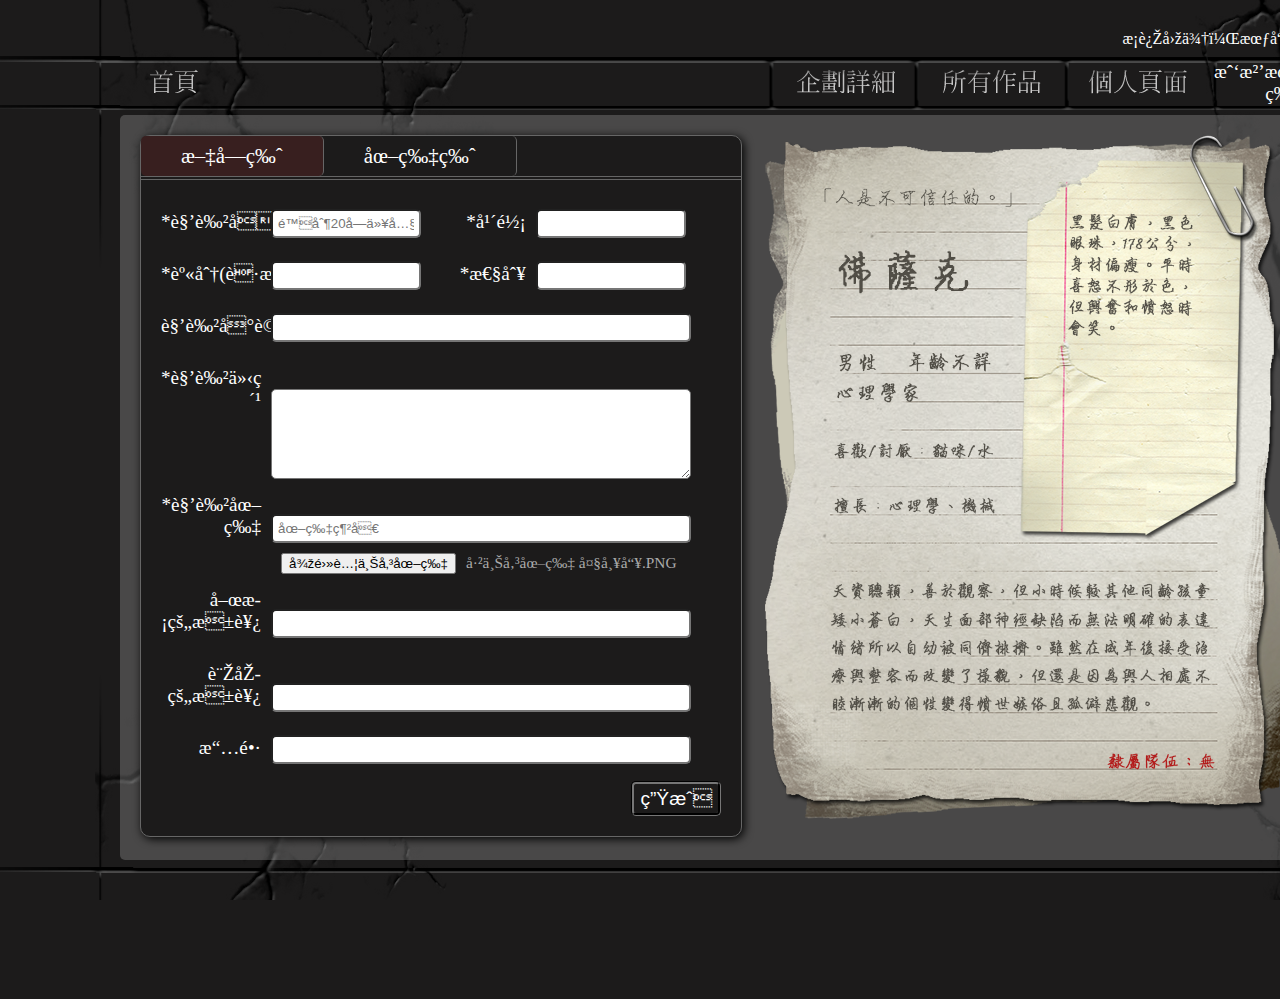
==== character.html @ 7727bb92 "角色產稱文字版 初版" ====
<html>

<head>
<meta http-equiv="Content-Type" content="charset=uft-8">

<link rel="stylesheet" type="text/css" href="./index.css"/>
<link rel="stylesheet" type="text/css" href="./overlay.css"/>
<link rel="stylesheet" type="text/css" href="./character.css"/>

<script src="https://ajax.googleapis.com/ajax/libs/jquery/1.10.2/jquery.min.js"></script>
<script src="http://cdn.jquerytools.org/1.2.7/full/jquery.tools.min.js"></script>

<title>HX8</title>

</head>

<body>
<div id="wrap">
	<div id="pics">
		<img id="frame_top" src="./image/frame_top.png" />
		<img id="frame_bot" src="./image/frame_bot.png" />
		<img id="bg_top" src="./image/bg_top.png" />
		<img id="bg_bot" src="./image/bg_bot.png" />
	</div>

	<div id="msg">歡迎回來，會員ID XXX</div>

	<div id="nav">
		<ul id="nav_l">
			<li id="nav_home"><img src="./image/btn_home.png" /></li>
		</ul>
		<ul id="nav_r">
			<li id="nav_logout">我沒有登出圖片</li>
			<li id="nav_personal"><img src="./image/btn_personal.png" /></li>
			<li id="nav_all"><img src="./image/btn_all.png" /></li>
			<li id="nav_detail"><img src="./image/btn_detail.png" /></li>
		</ul>
	</div>
	
	<div id="content">
		<div id="char_frame">
			<div id="char_form">
				<ul id="char_tab">
					<li id="char_tab_text" rel="char_text" class="char_tab_title char_tab_active">文字版</li>
					<li id="char_tab_pic" rel="char_pic" class="char_tab_title">圖片版</li>
				</ul>
				<div id="char_hr"></div>
				<div id="char_text" class="char_tab_content char_content_active">
					<form id="char_form_text">
						<label for="char_name">*角色名稱</label><input type="text" id="char_name" placeholder="限制20字以內">
						<label for="char_age">*年齡</label><input type="text" id="char_age" placeholder=""><br>
						<label for="char_class">*身分(職業)</label><input type="text" id="char_class" placeholder="">
						<label for="char_gender">*性別</label><input type="text" id="char_gender" placeholder=""><br>
						<label for="char_mantra">角色台詞</label><input type="text" id="char_mantra" class="char_fullwidth" placeholder=""><br>
						<label for="char_intro">*角色介紹</label><textarea type="text" id="char_intro" class="char_fullwidth" placeholder=""></textarea><br>
						<label for="char_pic">*角色圖片</label><input type="text" id="char_pic" class="char_fullwidth" placeholder="圖片網址"><br>
						<button id="char_pic_btn">從電腦上傳圖片</button><span id="char_upload_msg">已上傳圖片  大帥哥.PNG</span><br>
						<label for="char_like">喜歡的東西</label><input type="text" id="char_like" class="char_fullwidth" placeholder=""><br>
						<label for="char_hate">討厭的東西</label><input type="text" id="char_hate" class="char_fullwidth" placeholder=""><br>
						<label for="char_expert">擅長</label><input type="text" id="char_expert" class="char_fullwidth" placeholder="">
						<input type="submit" id="char_submit" value="生成" />
					</form>
				</div>
				<div id="char_pic" class="char_tab_content">
					<form id="char_form_pic">
					</form>
				</div>
			</div>
			<div id="char_preview">
				<img src="./image/char_card_example_text.png" />
			</div>
		</div>
	</div>
</div>

<script>
	$(".char_tab_title").click(function(){
		$(".char_tab_title").removeClass("char_tab_active");
		$(this).addClass("char_tab_active");
		$(".char_tab_content").removeClass("char_content_active");
		$("#"+$(this).attr("rel")).addClass("char_content_active");
	});
</script>
</body>

</html>
---- index.css ----
@font-face {
	font-family: 'wt002';
	src: url('./font/wt002.ttf');
}

html, body {
	width: 100%;
	height: 100%;
	margin: 0px;
	background-color: #1C1B1B;
	min-width: 1440px;
	overflow-x: hidden;
	position: relative;
	z-index: -10;
	font-family: 'wt002';
}

#wrap {
	position: relative;
	height: 100%;
	width: 1250px;
	margin: 0 auto;
}

#bg_top, #bg_mid, #bg_bot, 
#frame_top, #frame_bot {
	position: absolute;
}

#frame_top,
#frame_bot {
	left: 50%;
	width: 1750px;
	margin-left: -875px;
}

#frame_top { top: 0px;   }
#frame_bot { top: 650px; }
#bg_top    { top: 0px;   }
#bg_mid    { top: 110px;  left: -205px; }
#bg_bot    { top: 510px; }

#logo {
	position: absolute;
	top: 115px;
	left: 455px;
	width: 800px;
	height: 458px;
}

#content {
	position: relative;
	height: 800px;
}

#pics img {
	z-index: -1;
}

#msg {
	color: white;
	text-align: right;
	position: relative;
	top: 30px;
}

#nav {
	color: white;
	font-size: 1.2em;
	height: 42px;
	position: relative;
	top: 43px;
	left: 9px;
}

#nav ul {
	margin: 0px;
	padding: 0px;
}

#nav li {
	list-style-type: none;
	border-radius: 5px;
	width: 140px;
	height: 44px;
	text-align: center;
	cursor: pointer;
}

#nav li:hover {
	background-color: #381F1F;
}

#nav_l li { float: left;   margin-right: 6px; }
#nav_r li { float: right;  margin-left: 6px;  }

#nav img {
	position: relative;
	z-index: 10;
	top: 8px;
}

#ytb {
	position: absolute;
	width: 570px;
	height: 320px;
	top: 440px;
	left: 50px;
}

#text {
	position: absolute;
	height: 340px;
	width: 720px;
	top: 440px;
	left: 540px;
	color: white;
	text-align: right;
	line-height: 1.8em;
}

#ruattend {
	position: absolute;
	left: 275px;
	top: 270px;
}

#attendbtn {
	background-image: url('./image/btn_attend.png');
	background-repeat: no-repeat;
	background-size: contain;
	position: absolute;
	height: 115px;
	width: 115px;
	top: 200px;
	left: 585px;
	cursor: pointer;
}

#attendbtn:hover {
	background-image: url('./image/btn_attend_hover.png');
}

#overlay_login {
	width:403px;
	min-height:230px;
}

#overlay_login a {
	color: white;
	text-decoration: none;
}

#login_title, #login_hr,
#login_user, #login_pass,
#login_rmbr, #login_rmbr_label,
#login_submit, #login_rgstr {
	position: absolute;
}

#login_title {
	top: 15px;
	left: 25px;
	font-size: 1.3em;
}

#login_hr {
	top: 50px;
	border-top: 1px solid #666;
	border-bottom: 1px solid #666;
	width: 100%;
	height: 2px;
}

#login_user,
#login_pass {
	font-size: 1.2em;
	width: 350px;
	padding: 5px;
	border-radius: 5px;
	left: 25px;
}

#login_user {
	top: 75px;
}

#login_pass {
	top: 125px;
}

#login_rmbr {
	top: 185px;
	left: 25px;
	cursor: pointer;
}

#login_rmbr_label {
	top: 185px;
	left: 45px;
	cursor: pointer;
}

#login_submit {
	top: 175px;
	left: 285px;
	width: 90px;
	height: 35px;
	border: 3px groove #222;
	border-radius: 5px;
	background: none;
	color: white;
	font-size: 1.3em;
	cursor: pointer;
}

#login_submit:hover {
	background-color: #381F1F;
}

#login_rgstr {
	top: 185px;
	left: 240px;
}

#overlay_contract {
	width:403px;
	min-height:230px;
}

#footer {
	text-align: center;
	width: 100%;
}

#footer_plurk,
#footer_ask,
#footer_hx8 {
	display: inline;
	height: 52px;
	margin: 20px 50px;
}

#footer_plurk {
	width: 82px;
}

#footer_ask {
	width: 68px;
}

#footer_hx8 {
	width: 110px;
}

.clearboth {
	clear: both;
}
---- overlay.css ----
/* the overlayed element */
.simple_overlay {
 
    /* must be initially hidden */
    display:none;
 
    /* place overlay on top of other elements */
    z-index:10000;
 
    /* styling */
    background-color:#1C1B1B;
    color: white;
 
    position: relative;

    border:1px solid #666;
    border-radius: 20px;

    /* CSS3 styling for latest browsers */
    -moz-box-shadow:0 0 90px 5px #000;
    -webkit-box-shadow: 0 0 90px #000;
}
 
/* close button positioned on upper right corner */
.simple_overlay .close {
    background-image:url(./image/close.png);
    position:absolute;
    right:15px;
    top:15px;
    cursor:pointer;
    height:28px;
    width:28px;
}


/* styling for elements inside overlay */
  .details {
  position:absolute;
  top:15px;
  right:15px;
  font-size:11px;
  color:#fff;
  width:150px;
  }
 
  .details h3 {
  color:#aba;
  font-size:15px;
  }
---- character.css ----
#char_frame {
	position: relative;
	width: 1200px;
	height: 745px;
	margin: 55px auto;
	border-radius: 5px;
	background-color: rgba(255,255,255,0.2);
}

#char_form {
	position: absolute;
	top: 20px;
	left: 20px;
	width: 600px;
	height: 700px;
	background-color: #1C1B1B;
	color: white;
	border: 1px solid #666;
	border-radius: 10px;
	box-shadow: 2px 2px 10px black;
}

#char_tab {
	margin: 0px;
	padding: 0px;
	height: 40px;
	list-style: none;
	font-size: 1.3em;
}

.char_tab_title {
	float: left;
	padding: 8px 40px;
	border-right: 1px solid #666;
	border-radius: 5px;
	cursor: pointer;
}

.char_tab_title:hover {
	background-color: #381F1F;
}

.char_tab_active {
	background-color: #381F1F;
}

#char_hr {
	position: absolute;
	top: 40px;
	border-top: 1px solid #666;
	border-bottom: 1px solid #666;
	width: 100%;
	height: 2px;
}

.char_tab_content {
	display: none;
	position: absolute;
	top: 50px;
	left: 10px;
	width: 580px;
	height: 640px;
	padding: 10px;
	font-size: 1.2em;
}

.char_content_active {
	display: block;
}

.char_tab_content input[type="text"],
.char_tab_content textarea {
	border-radius: 5px;
	padding: 5px;
}

.char_tab_content textarea {
	vertical-align: text-top;
	height: 90px;
	max-height: 150px;
}

.char_tab_content input[type="text"] {
	width: 150px;
}

.char_fullwidth {
	width: 420px !important;
	max-width: 420px;
}

.char_tab_content label {
	display: inline-block;
	width: 100px;
	margin: 15px 10px 15px 0px;
	text-align: right;
}

#char_pic_btn {
	margin-left: 120px;
}

#char_upload_msg {
	font-size: 0.8em;
	color: #AAA;
	margin-left: 10px;
}

#char_submit {
	position: absolute;
	bottom: 30px;
	right: 30px;
	width: 90px;
	height: 35px;
	border: 3px groove #222;
	border-radius: 5px;
	background: none;
	color: white;
	font-size: 1em;
	cursor: pointer;
}

#char_submit:hover {
	background-color: #381F1F;
}

#char_preview {
	position: absolute;
	top: 20px;
	left: 645px;
	width: 600px;
	height: 700px;
}
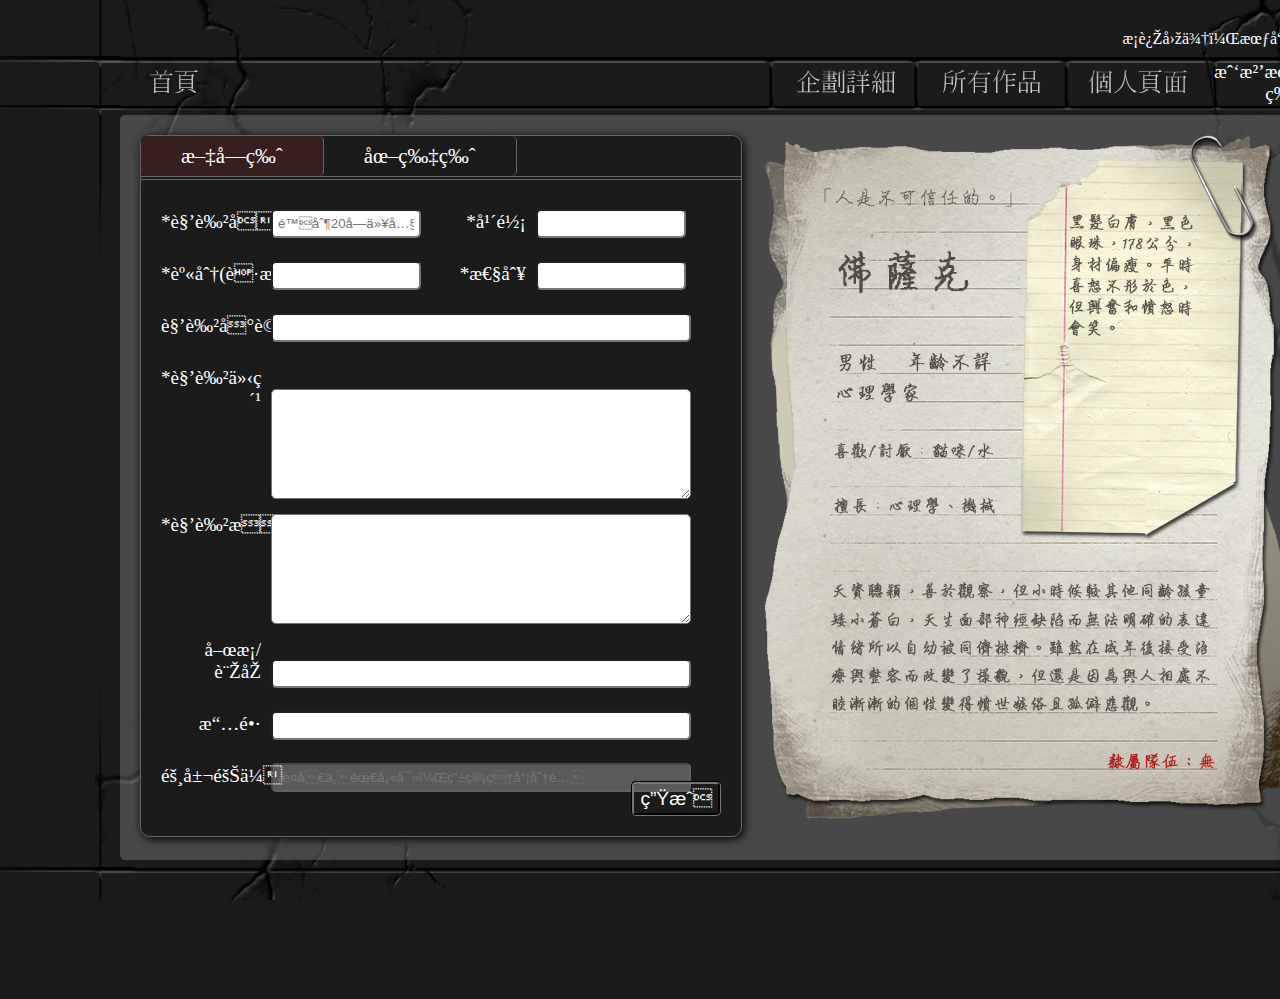
==== commit 8d953740: "角色產生 文字/圖片 初版" ====
--- a/character.html
+++ b/character.html
@@ -39,35 +39,32 @@
 	
 	<div id="content">
 		<div id="char_frame">
-			<div id="char_form">
+			<div id="char_wrap">
 				<ul id="char_tab">
 					<li id="char_tab_text" rel="char_text" class="char_tab_title char_tab_active">文字版</li>
 					<li id="char_tab_pic" rel="char_pic" class="char_tab_title">圖片版</li>
 				</ul>
 				<div id="char_hr"></div>
-				<div id="char_text" class="char_tab_content char_content_active">
-					<form id="char_form_text">
-						<label for="char_name">*角色名稱</label><input type="text" id="char_name" placeholder="限制20字以內">
-						<label for="char_age">*年齡</label><input type="text" id="char_age" placeholder=""><br>
-						<label for="char_class">*身分(職業)</label><input type="text" id="char_class" placeholder="">
-						<label for="char_gender">*性別</label><input type="text" id="char_gender" placeholder=""><br>
-						<label for="char_mantra">角色台詞</label><input type="text" id="char_mantra" class="char_fullwidth" placeholder=""><br>
-						<label for="char_intro">*角色介紹</label><textarea type="text" id="char_intro" class="char_fullwidth" placeholder=""></textarea><br>
-						<label for="char_pic">*角色圖片</label><input type="text" id="char_pic" class="char_fullwidth" placeholder="圖片網址"><br>
-						<button id="char_pic_btn">從電腦上傳圖片</button><span id="char_upload_msg">已上傳圖片  大帥哥.PNG</span><br>
-						<label for="char_like">喜歡的東西</label><input type="text" id="char_like" class="char_fullwidth" placeholder=""><br>
-						<label for="char_hate">討厭的東西</label><input type="text" id="char_hate" class="char_fullwidth" placeholder=""><br>
-						<label for="char_expert">擅長</label><input type="text" id="char_expert" class="char_fullwidth" placeholder="">
+				<div id="char_content">
+					<form id="char_form">
+						<div class="char_text char_pic"><label for="char_name">*角色名稱</label><input type="text" id="char_name" placeholder="限制20字以內">
+						<label for="char_age">*年齡</label><input type="text" id="char_age" placeholder=""><br></div>
+						<div class="char_text char_pic"><label for="char_class">*身分(職業)</label><input type="text" id="char_class" placeholder="">
+						<label for="char_gender">*性別</label><input type="text" id="char_gender" placeholder=""><br></div>
+						<div class="char_text char_pic"><label for="char_mantra">角色台詞</label><input type="text" id="char_mantra" class="char_fullwidth" placeholder=""><br></div>
+						<div class="char_text char_pic"><label for="char_intro">*角色介紹</label><textarea type="text" id="char_intro" class="char_fullwidth" placeholder=""></textarea><br></div>
+						<div class="char_text"><label for="char_describe">*角色描述</label><textarea type="text" id="char_describe" class="char_fullwidth" placeholder=""></textarea><br></div>
+						<div class="char_pic"><label for="char_pic">*角色圖片</label><button id="char_pic_btn">從電腦上傳圖片</button><span id="char_upload_msg">已上傳圖片  大帥哥.PNG</span><br></div>
+						<div class="char_text char_pic"><label for="char_prefer">喜歡/討厭</label><input type="text" id="char_prefer" class="char_fullwidth" placeholder=""><br></div>
+						<div class="char_text char_pic"><label for="char_expert">擅長</label><input type="text" id="char_expert" class="char_fullwidth" placeholder=""></div>
+						<div class="char_text char_pic"><label for="char_team">隸屬隊伍</label><input type="text" id="char_team" class="char_fullwidth" placeholder="此區不需填寫，由管理員分配" disabled></div>
 						<input type="submit" id="char_submit" value="生成" />
-					</form>
-				</div>
-				<div id="char_pic" class="char_tab_content">
-					<form id="char_form_pic">
 					</form>
 				</div>
 			</div>
 			<div id="char_preview">
-				<img src="./image/char_card_example_text.png" />
+				<img src="./image/char_card_example_text.png" id="char_text_img" class="char_active">
+				<img src="./image/char_card_example_pic.png" id="char_pic_img">
 			</div>
 		</div>
 	</div>
@@ -75,10 +72,16 @@
 
 <script>
 	$(".char_tab_title").click(function(){
+		// Tab color transition
 		$(".char_tab_title").removeClass("char_tab_active");
 		$(this).addClass("char_tab_active");
-		$(".char_tab_content").removeClass("char_content_active");
-		$("#"+$(this).attr("rel")).addClass("char_content_active");
+		// Content switch
+		$(".char_text").hide();
+		$(".char_pic").hide();
+		$("."+$(this).attr("rel")).show();
+		// Picture switch
+		$("#char_preview img").removeClass("char_active");
+		$("#"+$(this).attr("rel")+"_img").addClass("char_active");
 	});
 </script>
 </body>
--- a/character.css
+++ b/character.css
@@ -7,7 +7,7 @@
 	background-color: rgba(255,255,255,0.2);
 }
 
-#char_form {
+#char_wrap {
 	position: absolute;
 	top: 20px;
 	left: 20px;
@@ -53,8 +53,7 @@
 	height: 2px;
 }
 
-.char_tab_content {
-	display: none;
+#char_content {
 	position: absolute;
 	top: 50px;
 	left: 10px;
@@ -64,23 +63,32 @@
 	font-size: 1.2em;
 }
 
-.char_content_active {
+#char_preview img,
+.char_pic {
+	display: none;
+}
+
+.char_text {
 	display: block;
 }
 
-.char_tab_content input[type="text"],
-.char_tab_content textarea {
+.char_active {
+	display: block !important;
+}
+
+#char_content input[type="text"],
+#char_content textarea {
 	border-radius: 5px;
 	padding: 5px;
 }
 
-.char_tab_content textarea {
+#char_content textarea {
 	vertical-align: text-top;
-	height: 90px;
-	max-height: 150px;
+	height: 110px;
+	max-height: 110px;
 }
 
-.char_tab_content input[type="text"] {
+#char_content input[type="text"] {
 	width: 150px;
 }
 
@@ -89,7 +97,7 @@
 	max-width: 420px;
 }
 
-.char_tab_content label {
+#char_content label {
 	display: inline-block;
 	width: 100px;
 	margin: 15px 10px 15px 0px;
@@ -97,7 +105,6 @@
 }
 
 #char_pic_btn {
-	margin-left: 120px;
 }
 
 #char_upload_msg {
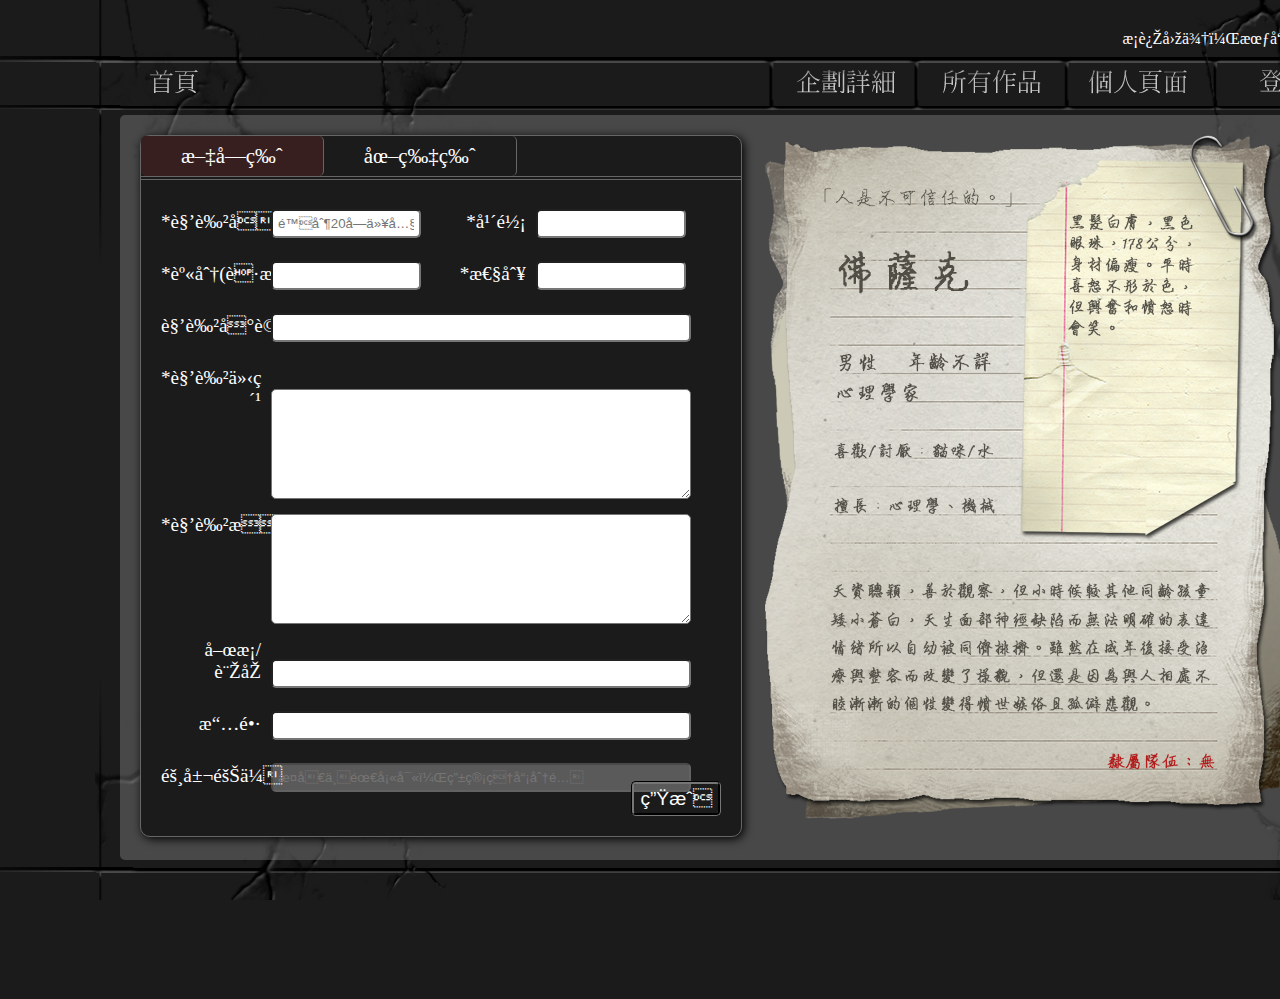
==== commit b3c7a1ca: "角色產生 補登出按鈕圖" ====
--- a/character.html
+++ b/character.html
@@ -30,7 +30,7 @@
 			<li id="nav_home"><img src="./image/btn_home.png" /></li>
 		</ul>
 		<ul id="nav_r">
-			<li id="nav_logout">我沒有登出圖片</li>
+			<li id="nav_logout"><img src="./image/btn_logout.png" /></li>
 			<li id="nav_personal"><img src="./image/btn_personal.png" /></li>
 			<li id="nav_all"><img src="./image/btn_all.png" /></li>
 			<li id="nav_detail"><img src="./image/btn_detail.png" /></li>
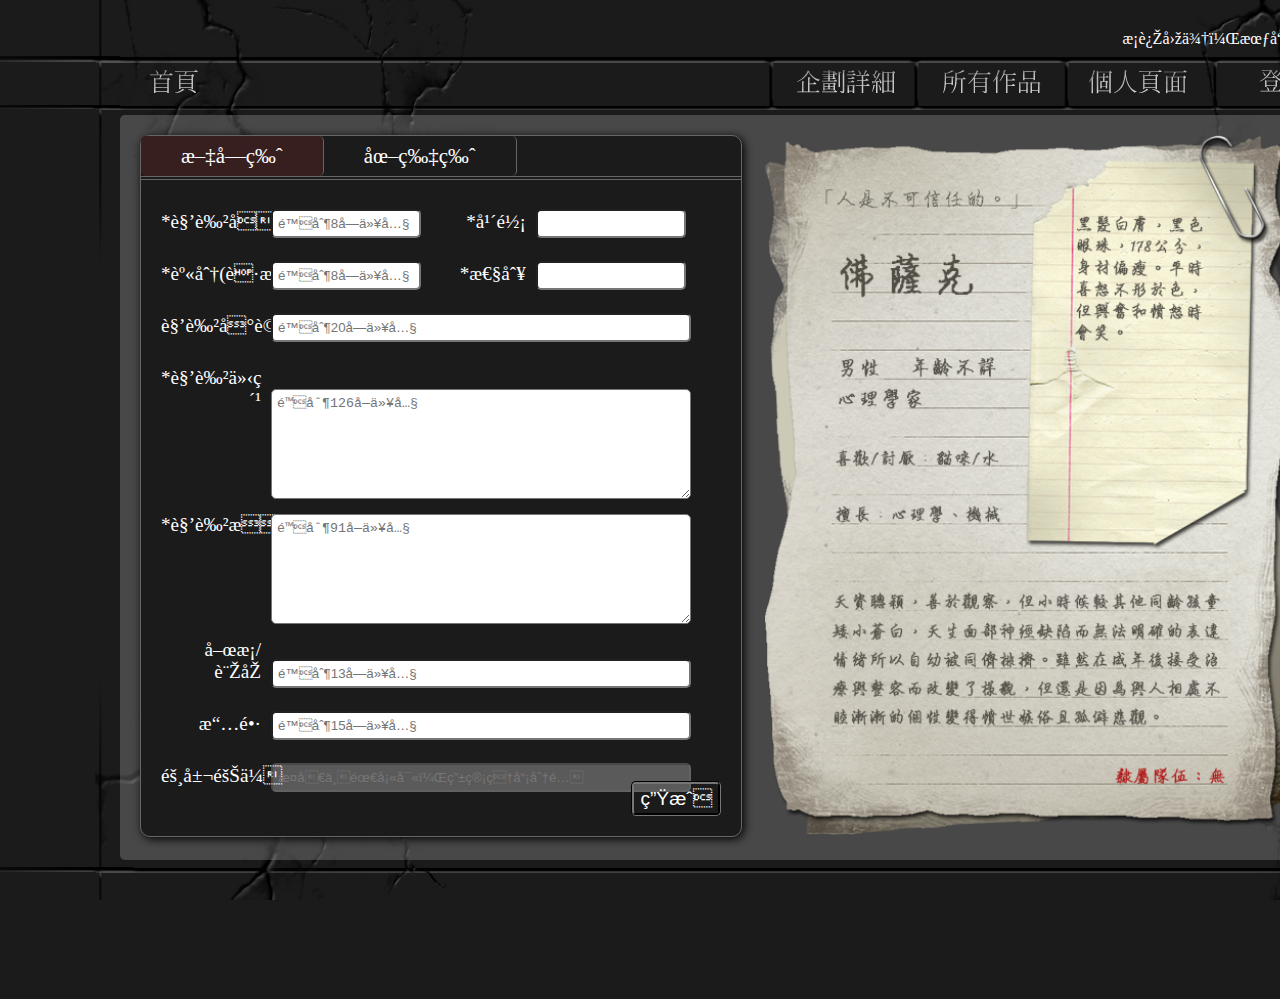
==== commit 27827a47: "角色產生 欄位字數限制" ====
--- a/character.html
+++ b/character.html
@@ -47,16 +47,16 @@
 				<div id="char_hr"></div>
 				<div id="char_content">
 					<form id="char_form">
-						<div class="char_text char_pic"><label for="char_name">*角色名稱</label><input type="text" id="char_name" placeholder="限制20字以內">
-						<label for="char_age">*年齡</label><input type="text" id="char_age" placeholder=""><br></div>
-						<div class="char_text char_pic"><label for="char_class">*身分(職業)</label><input type="text" id="char_class" placeholder="">
-						<label for="char_gender">*性別</label><input type="text" id="char_gender" placeholder=""><br></div>
-						<div class="char_text char_pic"><label for="char_mantra">角色台詞</label><input type="text" id="char_mantra" class="char_fullwidth" placeholder=""><br></div>
-						<div class="char_text char_pic"><label for="char_intro">*角色介紹</label><textarea type="text" id="char_intro" class="char_fullwidth" placeholder=""></textarea><br></div>
-						<div class="char_text"><label for="char_describe">*角色描述</label><textarea type="text" id="char_describe" class="char_fullwidth" placeholder=""></textarea><br></div>
-						<div class="char_pic"><label for="char_pic">*角色圖片</label><button id="char_pic_btn">從電腦上傳圖片</button><span id="char_upload_msg">已上傳圖片  大帥哥.PNG</span><br></div>
-						<div class="char_text char_pic"><label for="char_prefer">喜歡/討厭</label><input type="text" id="char_prefer" class="char_fullwidth" placeholder=""><br></div>
-						<div class="char_text char_pic"><label for="char_expert">擅長</label><input type="text" id="char_expert" class="char_fullwidth" placeholder=""></div>
+						<div class="char_text char_pic"><label for="char_name">*角色名稱</label><input type="text" id="char_name" placeholder="限制8字以內" maxlength="8">
+						<label for="char_age">*年齡</label><input type="text" id="char_age"><br></div>
+						<div class="char_text char_pic"><label for="char_class">*身分(職業)</label><input type="text" id="char_class" placeholder="限制8字以內" maxlength="8">
+						<label for="char_gender">*性別</label><input type="text" id="char_gender"><br></div>
+						<div class="char_text char_pic"><label for="char_mantra">角色台詞</label><input type="text" id="char_mantra" class="char_fullwidth" placeholder="限制20字以內" maxlength="20"><br></div>
+						<div class="char_text char_pic"><label for="char_intro">*角色介紹</label><textarea type="text" id="char_intro" class="char_fullwidth" placeholder="限制126字以內" maxlength="126"></textarea><br></div>
+						<div class="char_text"><label for="char_describe">*角色描述</label><textarea type="text" id="char_describe" class="char_fullwidth" placeholder="限制91字以內" maxlength="91"></textarea><br></div>
+						<div class="char_pic"><label for="char_pic">*角色圖片</label><button id="char_pic_btn" title="限制 426px * 520px 以內">從電腦上傳圖片</button><span id="char_upload_msg">已上傳圖片  大帥哥.PNG</span><br></div>
+						<div class="char_text char_pic"><label for="char_prefer">喜歡/討厭</label><input type="text" id="char_prefer" class="char_fullwidth" placeholder="限制13字以內" maxlength="13"><br></div>
+						<div class="char_text char_pic"><label for="char_expert">擅長</label><input type="text" id="char_expert" class="char_fullwidth" placeholder="限制15字以內" maxlength="15"></div>
 						<div class="char_text char_pic"><label for="char_team">隸屬隊伍</label><input type="text" id="char_team" class="char_fullwidth" placeholder="此區不需填寫，由管理員分配" disabled></div>
 						<input type="submit" id="char_submit" value="生成" />
 					</form>
--- a/character.css
+++ b/character.css
@@ -66,6 +66,7 @@
 #char_preview img,
 .char_pic {
 	display: none;
+	width: 540px;
 }
 
 .char_text {
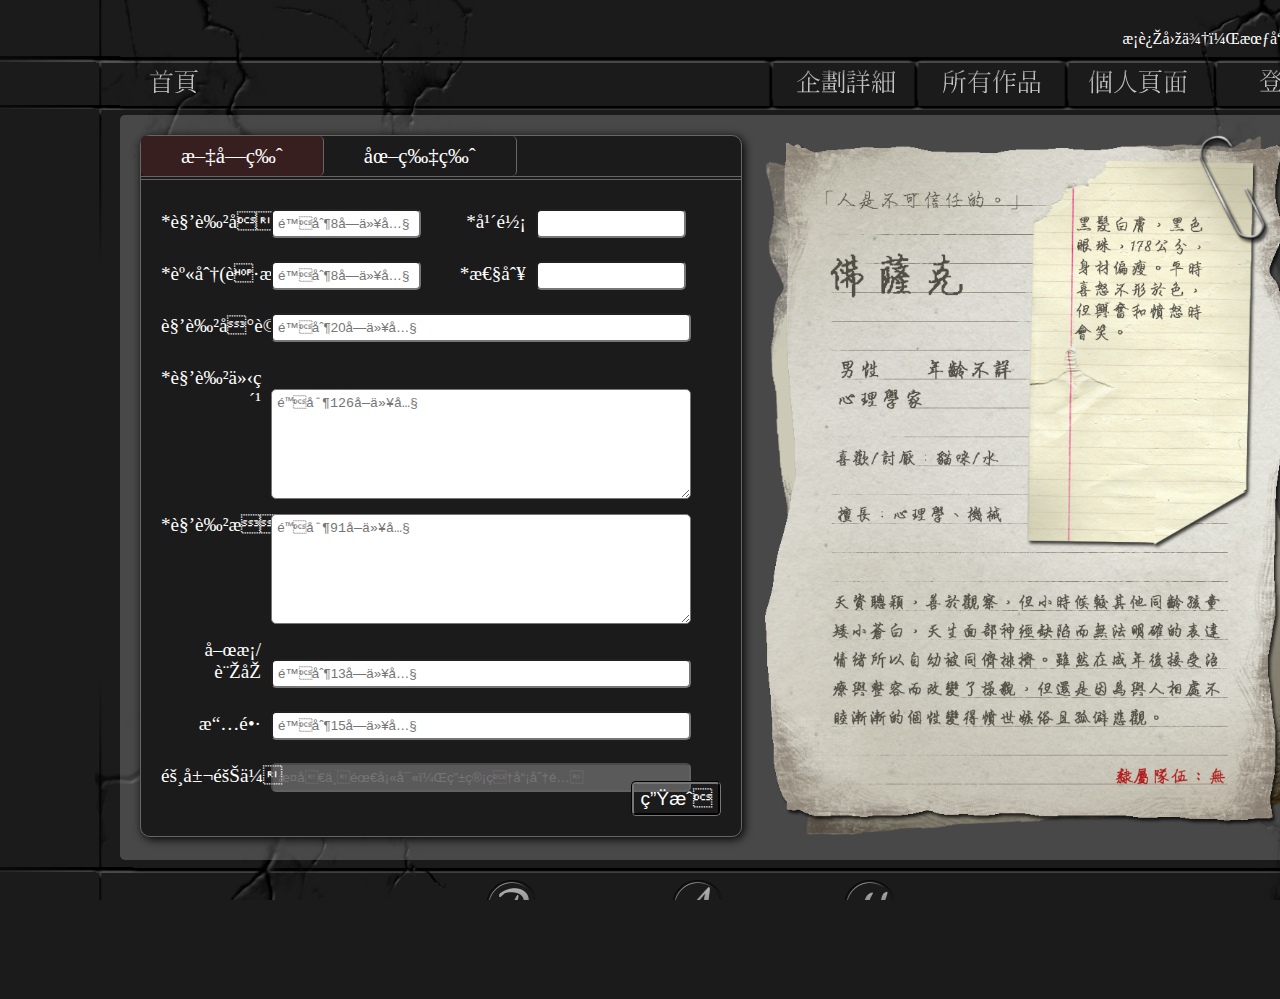
==== commit cdc5fdee: "修正框架位置，角色產生加上footer" ====
--- a/character.html
+++ b/character.html
@@ -68,6 +68,11 @@
 			</div>
 		</div>
 	</div>
+	<div id="footer">
+		<a href="http://plurk.com/hx8" target="_blank"><img src='./image/H8-1_03.png' id='footer_plurk' /></a>
+		<a href="http://ask.fm/hx8iris" target="_blank"><img src='./image/H8-1_05.png' id='footer_ask' /></a>
+		<img src='./image/H8-1_07.png' id='footer_hx8' />
+	</div>
 </div>
 
 <script>
--- a/index.css
+++ b/index.css
@@ -42,7 +42,7 @@
 
 #logo {
 	position: absolute;
-	top: 115px;
+	top: 60px;
 	left: 455px;
 	width: 800px;
 	height: 458px;
@@ -51,6 +51,7 @@
 #content {
 	position: relative;
 	height: 800px;
+	top: 55px;
 }
 
 #pics img {
@@ -104,7 +105,7 @@
 	position: absolute;
 	width: 570px;
 	height: 320px;
-	top: 440px;
+	top: 385px;
 	left: 50px;
 }
 
@@ -112,7 +113,7 @@
 	position: absolute;
 	height: 340px;
 	width: 720px;
-	top: 440px;
+	top: 385px;
 	left: 540px;
 	color: white;
 	text-align: right;
--- a/character.css
+++ b/character.css
@@ -2,7 +2,7 @@
 	position: relative;
 	width: 1200px;
 	height: 745px;
-	margin: 55px auto;
+	margin: 0px auto;
 	border-radius: 5px;
 	background-color: rgba(255,255,255,0.2);
 }
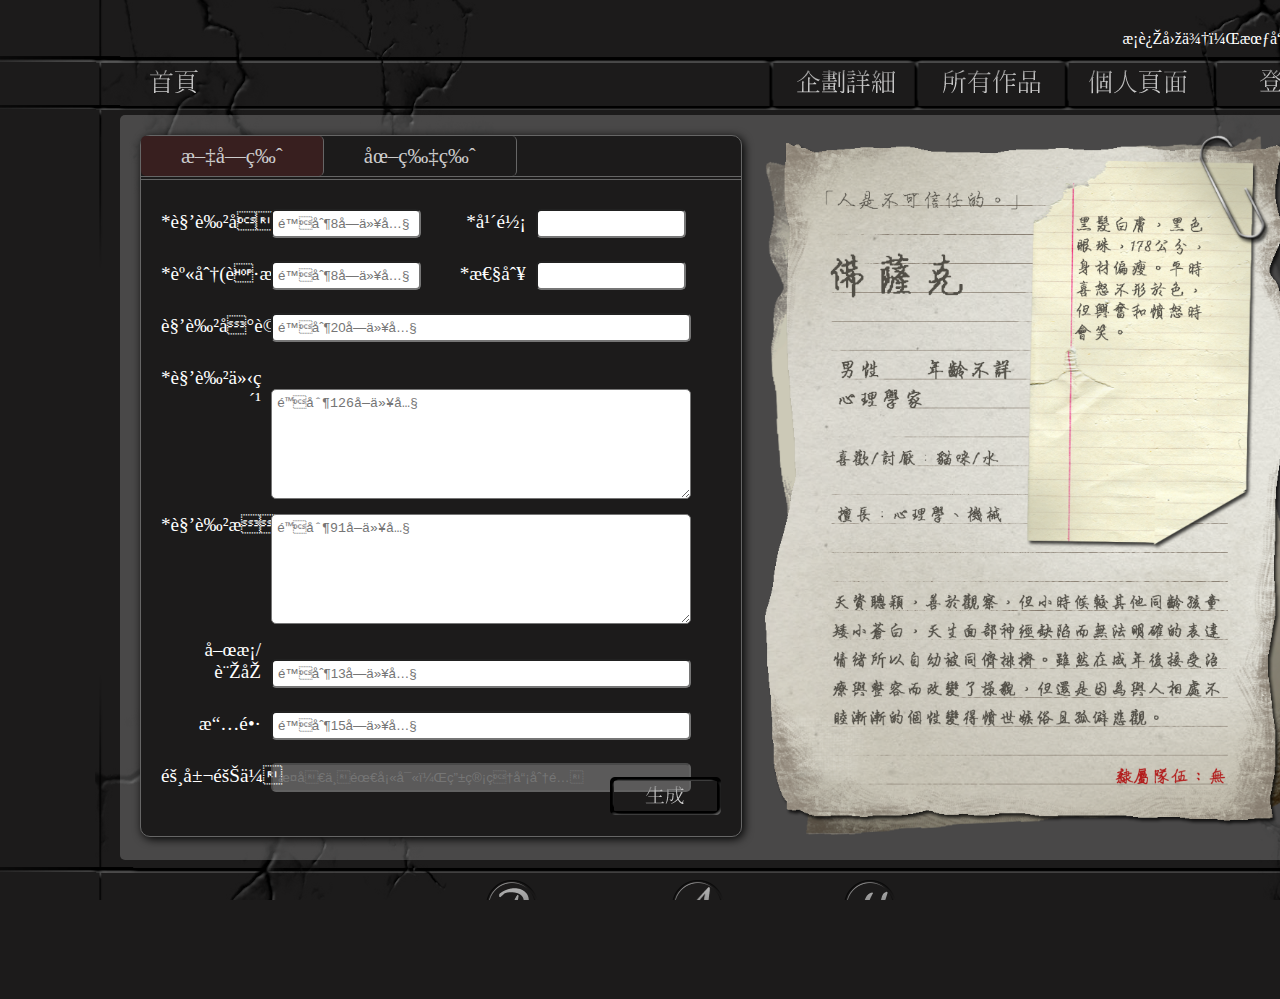
==== commit 517dd84f: "角色產生 submit圖片修改" ====
--- a/character.html
+++ b/character.html
@@ -58,7 +58,7 @@
 						<div class="char_text char_pic"><label for="char_prefer">喜歡/討厭</label><input type="text" id="char_prefer" class="char_fullwidth" placeholder="限制13字以內" maxlength="13"><br></div>
 						<div class="char_text char_pic"><label for="char_expert">擅長</label><input type="text" id="char_expert" class="char_fullwidth" placeholder="限制15字以內" maxlength="15"></div>
 						<div class="char_text char_pic"><label for="char_team">隸屬隊伍</label><input type="text" id="char_team" class="char_fullwidth" placeholder="此區不需填寫，由管理員分配" disabled></div>
-						<input type="submit" id="char_submit" value="生成" />
+						<input type="submit" id="char_submit" value="" />
 					</form>
 				</div>
 			</div>
--- a/character.css
+++ b/character.css
@@ -26,6 +26,7 @@
 	height: 40px;
 	list-style: none;
 	font-size: 1.3em;
+	color: #CCC;
 }
 
 .char_tab_title {
@@ -118,18 +119,15 @@
 	position: absolute;
 	bottom: 30px;
 	right: 30px;
-	width: 90px;
-	height: 35px;
-	border: 3px groove #222;
-	border-radius: 5px;
-	background: none;
-	color: white;
-	font-size: 1em;
+	width: 111px;
+	height: 40px;
+	border: none; 
 	cursor: pointer;
+	background: url('./image/char_submit.png');
 }
 
 #char_submit:hover {
-	background-color: #381F1F;
+	background: url('./image/char_submit_hover.png');
 }
 
 #char_preview {
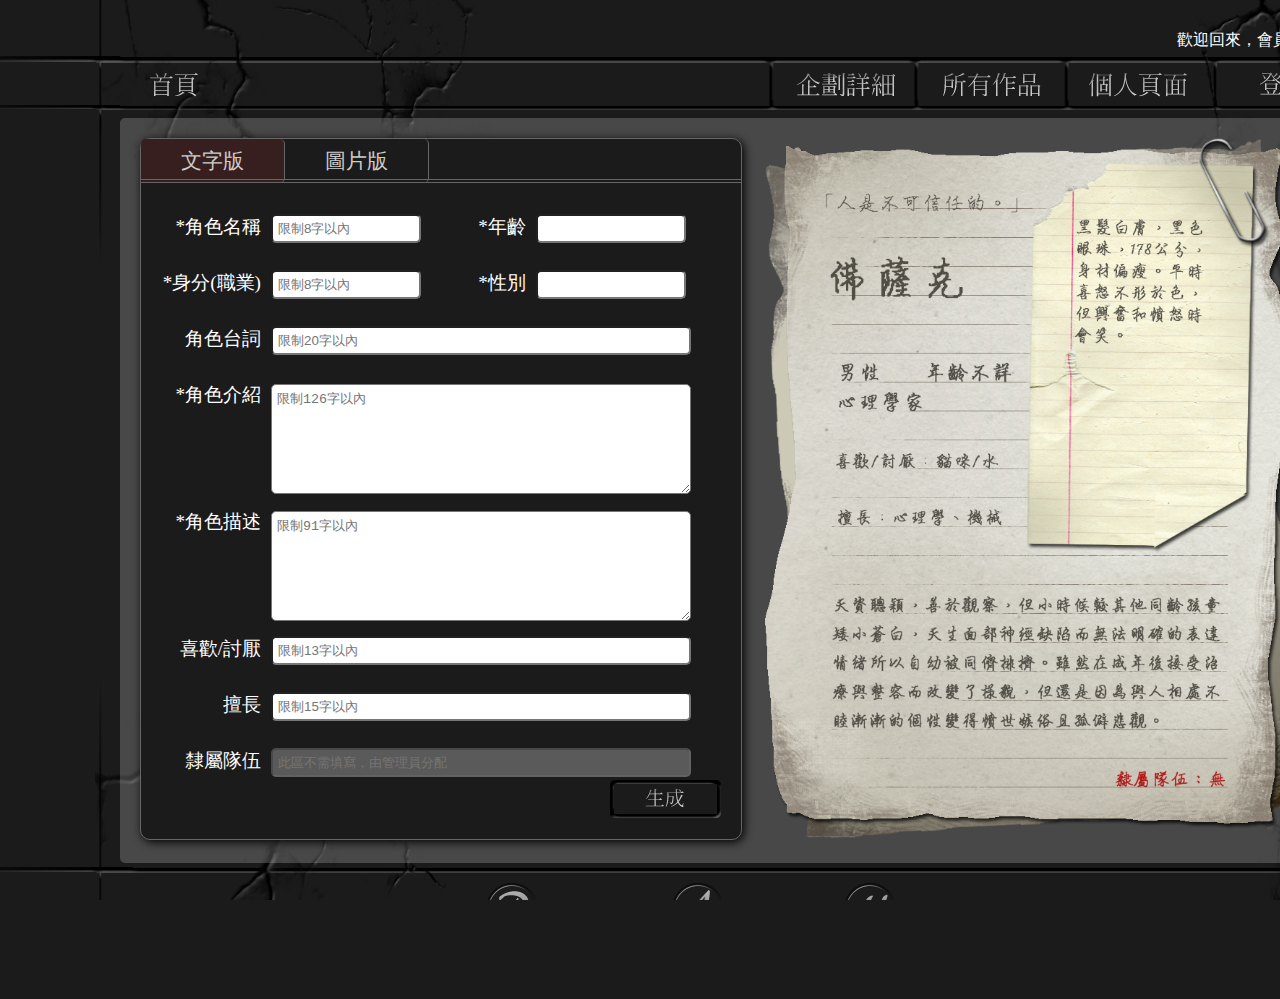
==== commit ce2234a0: "charset typo" ====
--- a/character.html
+++ b/character.html
@@ -1,11 +1,11 @@
 <html>
 
 <head>
-<meta http-equiv="Content-Type" content="charset=uft-8">
+<meta http-equiv="Content-Type" content="charset=utf-8">
 
-<link rel="stylesheet" type="text/css" href="./index.css"/>
+<link rel="stylesheet" type="text/css" href="./general.css"/>
+<link rel="stylesheet" type="text/css" href="./character.css"/>
 <link rel="stylesheet" type="text/css" href="./overlay.css"/>
-<link rel="stylesheet" type="text/css" href="./character.css"/>
 
 <script src="https://ajax.googleapis.com/ajax/libs/jquery/1.10.2/jquery.min.js"></script>
 <script src="http://cdn.jquerytools.org/1.2.7/full/jquery.tools.min.js"></script>
@@ -27,7 +27,7 @@
 
 	<div id="nav">
 		<ul id="nav_l">
-			<li id="nav_home"><img src="./image/btn_home.png" /></li>
+			<li id="nav_home"><a href="./"><img src="./image/btn_home.png" /></a></li>
 		</ul>
 		<ul id="nav_r">
 			<li id="nav_logout"><img src="./image/btn_logout.png" /></li>
--- a/general.css
+++ b/general.css
@@ -0,0 +1,125 @@
+@font-face {
+	font-family: 'wt002';
+	src: url('./font/wt002.ttf');
+}
+
+html, body {
+	width: 100%;
+	height: 100%;
+	margin: 0px;
+	background-color: #1C1B1B;
+	min-width: 1440px;
+	overflow-x: hidden;
+	position: relative;
+	z-index: -10;
+	font-family: 'wt002';
+}
+
+#wrap {
+	position: relative;
+	height: 100%;
+	width: 1250px;
+	margin: 0 auto;
+}
+
+#bg_top, #bg_mid, #bg_bot, 
+#frame_top, #frame_bot {
+	position: absolute;
+}
+
+#frame_top,
+#frame_bot {
+	left: 50%;
+	width: 1750px;
+	margin-left: -875px;
+}
+
+#pics img {
+	z-index: -1;
+}
+
+#frame_top { top: 0px;   }
+#frame_bot { top: 650px; }
+#bg_top    { top: 0px;   }
+#bg_mid    { top: 110px;  left: -205px; }
+#bg_bot    { top: 510px; }
+
+#msg {
+	color: white;
+	text-align: right;
+	position: relative;
+	top: 30px;
+}
+
+#nav {
+	color: white;
+	font-size: 1.2em;
+	height: 42px;
+	position: relative;
+	top: 43px;
+	left: 9px;
+}
+
+#nav ul {
+	margin: 0px;
+	padding: 0px;
+}
+
+#nav li {
+	list-style-type: none;
+	border-radius: 5px;
+	width: 140px;
+	height: 44px;
+	text-align: center;
+	cursor: pointer;
+}
+
+#nav li:hover {
+	background-color: #381F1F;
+}
+
+#nav_l li { float: left;   margin-right: 6px; }
+#nav_r li { float: right;  margin-left: 6px;  }
+
+#nav img {
+	position: relative;
+	z-index: 10;
+	top: 8px;
+}
+
+#content {
+	position: relative;
+	height: 750px;
+	top: 55px;
+}
+
+#footer {
+	text-align: center;
+	width: 100%;
+	position: relative;
+	top: 50px;
+}
+
+#footer_plurk,
+#footer_ask,
+#footer_hx8 {
+	display: inline;
+	height: 52px;
+	margin: 20px 50px;
+}
+
+#footer_plurk {
+	width: 82px;
+}
+
+#footer_ask {
+	width: 68px;
+}
+
+#footer_hx8 {
+	width: 110px;
+}
+
+.clearboth {
+	clear: both;
+}
